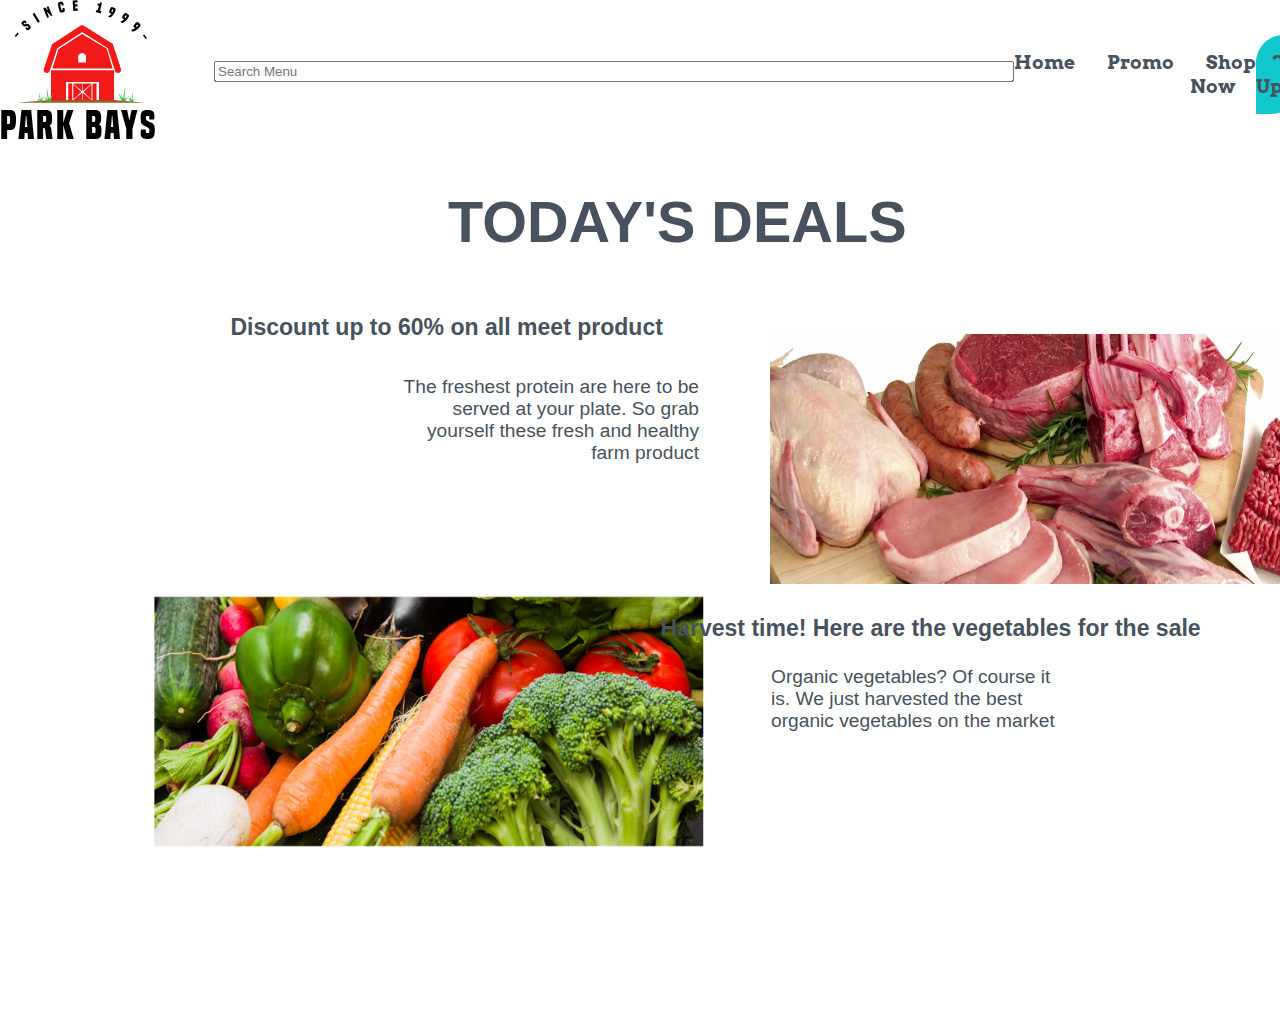
==== promo.html @ d4a2eb87 "Progress Indra" ====
<!doctype html>
<html lang="en">
  <head>
    <!-- Required meta tags -->
    <meta charset="utf-8">
    <meta name="viewport" content="width=device-width, initial-scale=1, shrink-to-fit=no">

    <!-- Bootstrap CSS -->
    <link rel="stylesheet" href="https://stackpath.bootstrapcdn.com/bootstrap/4.5.0/css/bootstrap.min.css" integrity="sha384-9aIt2nRpC12Uk9gS9baDl411NQApFmC26EwAOH8WgZl5MYYxFfc+NcPb1dKGj7Sk" crossorigin="anonymous">
    <link href="Design.css" rel="stylesheet">
    <title>Park Bays</title>
</head>
<body class="container full-height-grow">
    <header class="main-header">
        <a href="home.html" class="brand-logo">
            <img src="gambar/logo.png">
        </a>

        <form >
            <input class="search" type="text" placeholder="Search Menu">
        </form>



        <nav class="main-nav">
            <ul>
                <li><a href="home.html">Home</a></li>
                <li><a href="promo.html">Promo</a></li>
                <li><a href="shop now.html">Shop Now</a></li>
                <li><a href="Sign Up.html" class="button">Sign Up</a></li>
            </ul>
        </nav>
    </header>
    
    
    <h1 class="judul">TODAY'S DEALS</h1>

    <h1 class="sub1">Discount up to 60% on all meet product</h1>

    <p class="paragraf1">The freshest protein are here to be served at your plate. So grab yourself these fresh and healthy farm product</p>

    <img class="daging" src="gambar/daging.jpg"width="550px" height="250px">

    <img class="sayur" src="gambar/sayur.png"width="550px" height="250px">

    <h1 class="sub2">Harvest time! Here are the vegetables for the sale</h1>

    <p class="paragraf2">Organic vegetables? Of course it is. We just harvested the best organic vegetables on the market</p>



    
    


    <!-- Optional JavaScript -->
    <!-- jQuery first, then Popper.js, then Bootstrap JS -->
    <script src="https://code.jquery.com/jquery-3.5.1.slim.min.js" integrity="sha384-DfXdz2htPH0lsSSs5nCTpuj/zy4C+OGpamoFVy38MVBnE+IbbVYUew+OrCXaRkfj" crossorigin="anonymous"></script>
    <script src="https://cdn.jsdelivr.net/npm/popper.js@1.16.0/dist/umd/popper.min.js" integrity="sha384-Q6E9RHvbIyZFJoft+2mJbHaEWldlvI9IOYy5n3zV9zzTtmI3UksdQRVvoxMfooAo" crossorigin="anonymous"></script>
    <script src="https://stackpath.bootstrapcdn.com/bootstrap/4.5.0/js/bootstrap.min.js" integrity="sha384-OgVRvuATP1z7JjHLkuOU7Xw704+h835Lr+6QL9UvYjZE3Ipu6Tp75j7Bh/kR0JKI" crossorigin="anonymous"></script>
  </body>
</html>
---- Design.css ----
@import url("https://fonts.google.com/specimen/Arvo?sidebar.open&selection.family=Arvo:wght@700");
@import url("https://fonts.googleapis.com/css2?family=Arvo:wght@700");

*, * ::before, *::after{
    box-sizing: border-box;
}

body{
    padding: 0;
    margin: 0;
    background-color: white;
    font-family: Monstserrat, sans-serif;
    font-size: 1.2rem;
    color: #47525E;
    min-height: 100vh;
}

.full-height-grow{
    display: flex;
    flex-direction: column;
}

.main-nav ul{
    display: flex;
    list-style-type: none;
}

.main-nav a{
    font-family: Arvo, sans-serif;
    font-weight: 700;
    color: inherit;
    text-decoration: none;
    padding: 1rem;
    text-align: center;    
}

.main-nav a:hover{
    color: #adadad;
}

.main-header{
    display: flex;
    justify-content: space-between;
    align-items: center;
}

.main-header{
    height: 150px;
}


.button{
    color: black;
    background-color: #13C7CE;
    padding: .75rem 1.5rem;
    border-radius: 50rem;
    text-decoration: none;
    font-size: 1.2rem;
}

.button:hover{
    background-color: #1390c3;
}

.container{
    max-width: 2000px;
    margin: 0 auto;

}

.judul{
    transform: translate(35%,0%);
    font-family: Montserrat, sans-serif;
    font-weight: bold;
    font-size: 3em;
}

.sub1{
    transform: translate(18%,20%);
    font-weight: bold;
    font-family: Montserrat, sans-serif;
    font-size: 1.2em;
}

.paragraf1{
    width: 300px;
    height: 20px;
    text-align: right;
    transform: translate(133%,30%);
    font-family: Montserrat, sans-serif;
    font-size: 1em;
}

img.daging {

    transform: translate(140%,-30%);
}

img.sayur {
    transform: translate(28%,-25%);
}

.sub2{
    transform: translate(51.6%,-1150%);
    font-weight: bold;
    font-family: Montserrat, sans-serif;
    font-size: 1.2em;
}

.paragraf2{
    width: 300px;
    height: 20px;
    text-align: left;
    transform: translate(257%,-1600%);
    font-family: Montserrat, sans-serif;
    font-size: 1em;
}

.search{
    display: flex;
    width:800px;
    transform: translate(7%,-20%);
}
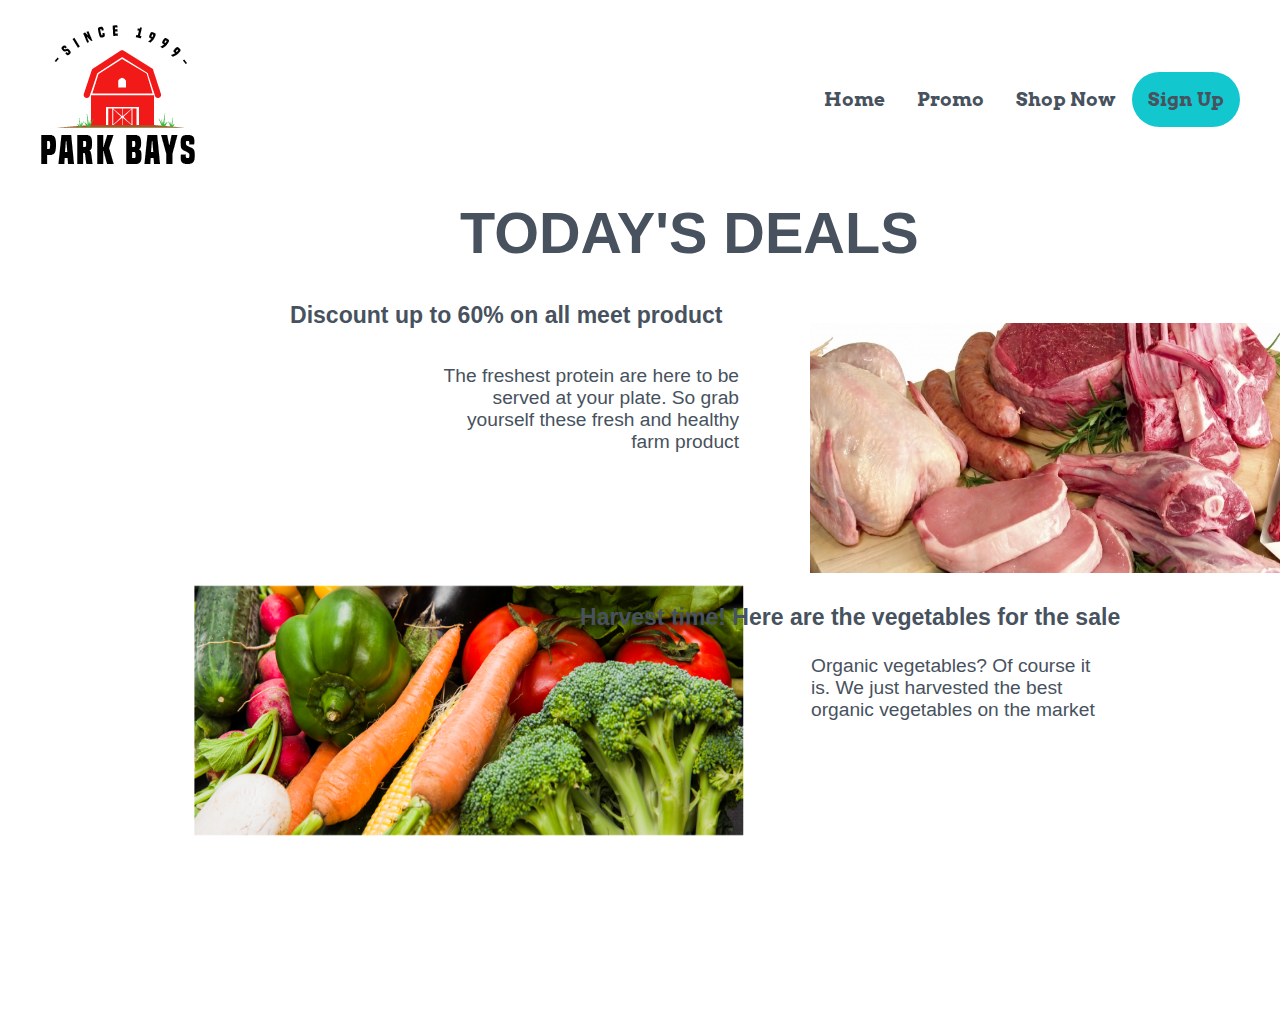
==== commit 85c7c587: "fix css & navbar indra" ====
--- a/promo.html
+++ b/promo.html
@@ -7,6 +7,7 @@
 
     <!-- Bootstrap CSS -->
     <link rel="stylesheet" href="https://stackpath.bootstrapcdn.com/bootstrap/4.5.0/css/bootstrap.min.css" integrity="sha384-9aIt2nRpC12Uk9gS9baDl411NQApFmC26EwAOH8WgZl5MYYxFfc+NcPb1dKGj7Sk" crossorigin="anonymous">
+    <link href="style.css" rel="stylesheet">
     <link href="Design.css" rel="stylesheet">
     <title>Park Bays</title>
 </head>
@@ -15,16 +16,9 @@
         <a href="home.html" class="brand-logo">
             <img src="gambar/logo.png">
         </a>
-
-        <form >
-            <input class="search" type="text" placeholder="Search Menu">
-        </form>
-
-
-
         <nav class="main-nav">
             <ul>
-                <li><a href="home.html">Home</a></li>
+                <li><a href="index.html">Home</a></li>
                 <li><a href="promo.html">Promo</a></li>
                 <li><a href="shop now.html">Shop Now</a></li>
                 <li><a href="Sign Up.html" class="button">Sign Up</a></li>
@@ -47,12 +41,6 @@
 
     <p class="paragraf2">Organic vegetables? Of course it is. We just harvested the best organic vegetables on the market</p>
 
-
-
-    
-    
-
-
     <!-- Optional JavaScript -->
     <!-- jQuery first, then Popper.js, then Bootstrap JS -->
     <script src="https://code.jquery.com/jquery-3.5.1.slim.min.js" integrity="sha384-DfXdz2htPH0lsSSs5nCTpuj/zy4C+OGpamoFVy38MVBnE+IbbVYUew+OrCXaRkfj" crossorigin="anonymous"></script>
--- a/style.css
+++ b/style.css
@@ -0,0 +1,92 @@
+@import url("https://fonts.google.com/specimen/Arvo?sidebar.open&selection.family=Arvo:wght@700");
+@import url("https://fonts.googleapis.com/css2?family=Arvo:wght@700");
+
+*, * ::before, *::after{
+    box-sizing: border-box;
+}
+
+body{
+    padding: 0;
+    margin: 0;
+    background-color: white;
+    font-family: Monstserrat, sans-serif;
+    font-size: 1.2rem;
+    color: #47525E;
+    min-height: 100vh;
+}
+
+.full-height-grow{
+    display: flex;
+    flex-direction: column;
+}
+
+.main-nav ul, .footer-nav ul{
+    display: flex;
+    margin: 0;
+    padding: 0;
+    list-style-type: none;
+}
+
+.main-nav a, .footer-nav a{
+    font-family: Arvo, sans-serif;
+    font-weight: 700;
+    color: inherit;
+    text-decoration: none;
+    padding: 1rem;
+    text-align: center;    
+}
+
+.main-nav a:hover{
+    color: #adadad;
+}
+
+.main-header, .main-footer .container{
+    display: flex;
+    justify-content: space-between;
+    align-items: center;
+}
+
+.main-header{
+    height: 200px;
+}
+
+.main-footer .container{
+    display: flex;
+    justify-content: space-between;
+    margin-bottom: 50px;
+    padding: 1em;
+}
+
+.button{
+    color: black;
+    background-color: #13C7CE;
+    padding: .75rem 1.5rem;
+    border-radius: 50rem;
+    text-decoration: none;
+    font-size: 1.2rem;
+}
+
+.button:hover{
+    background-color: #1390c3;
+}
+
+.container{
+    max-width: 1800px;
+    margin: 0 auto;
+    padding: 0 40px;
+}
+
+.judul{
+    font-family: Montserrat, sans-serif;
+    font-weight: bold;
+    font-size: 3em;
+    margin-bottom: 1rem;
+    margin-top: 0;
+}
+
+.subtitle{
+    font-family: Montserrat, sans-serif;
+    font-weight: 400;
+    font-size: 1.2em;
+    margin-bottom: 1rem;
+}
--- a/Design.css
+++ b/Design.css
@@ -4,6 +4,39 @@
 *, * ::before, *::after{
     box-sizing: border-box;
 }
+
+.home-main-section{
+    display: flex;
+    align-items: stretch;
+    justify-content: flex-end;
+    flex-grow: 1;
+}
+
+.home-main-section .img-wrapper{
+    flex-grow: 1;
+    flex-direction: column;
+    display: flex;
+    align-items: stretch;
+    justify-content: flex-start;
+}
+
+.home-main-section .call-to-action{
+    display: flex;
+    flex-direction: column;
+    align-items: flex-start;
+    margin: 1rem;
+    align-self: center;
+}
+
+@media (max-width :900px){
+    .home-main-section .img-wrapper{
+        display: none;
+    }
+    .home-main-section{
+        justify-content: center;
+    }
+}
+
 
 body{
     padding: 0;
@@ -38,16 +71,6 @@
     color: #adadad;
 }
 
-.main-header{
-    display: flex;
-    justify-content: space-between;
-    align-items: center;
-}
-
-.main-header{
-    height: 150px;
-}
-
 
 .button{
     color: black;
@@ -62,12 +85,6 @@
     background-color: #1390c3;
 }
 
-.container{
-    max-width: 2000px;
-    margin: 0 auto;
-
-}
-
 .judul{
     transform: translate(35%,0%);
     font-family: Montserrat, sans-serif;
@@ -76,8 +93,9 @@
 }
 
 .sub1{
-    transform: translate(18%,20%);
+    transform: translate(50%,20%);
     font-weight: bold;
+    width: 500px;
     font-family: Montserrat, sans-serif;
     font-size: 1.2em;
 }
@@ -101,7 +119,7 @@
 }
 
 .sub2{
-    transform: translate(51.6%,-1150%);
+    transform: translate(45%,-1150%);
     font-weight: bold;
     font-family: Montserrat, sans-serif;
     font-size: 1.2em;
@@ -118,7 +136,7 @@
 
 .search{
     display: flex;
-    width:800px;
+    width:500px;
     transform: translate(7%,-20%);
 }
 
